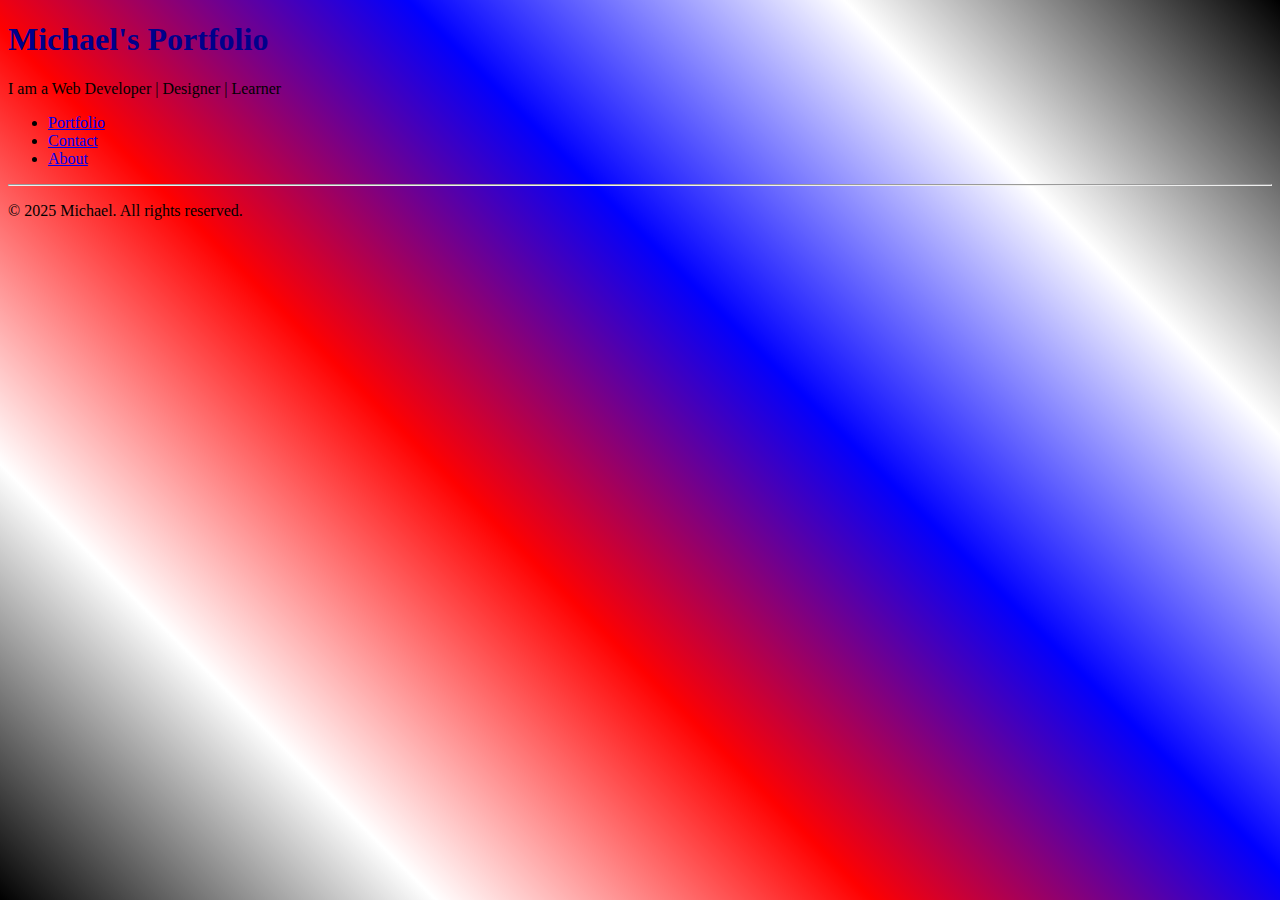
==== index.html @ f80fe514 "Add files via upload" ====
<!DOCTYPE html>
<html lang="en">
<head>
    <title>My Portfolio</title>
    <style>
        body{
            background: linear-gradient(45deg,black,white,red,blue,white,black);
            background-attachment: fixed;
        }
    </style>
</head>
<body>
    <header>
        <h1 style="color: darkblue;">Michael's Portfolio</h1>
        <p>I am a Web Developer | Designer | Learner</p>
    </header>
    
    <nav>
        <ul>
            <li><a href="portfolio.html">Portfolio</a></li>
            <li><a href="contact.html">Contact</a></li>
            <li><a href="about.html">About</a></li>
           
        </ul>
    </nav><hr/>
     
    <footer>
        <p>&copy; 2025 Michael. All rights reserved.</p>
    </footer>
</body>
</html>
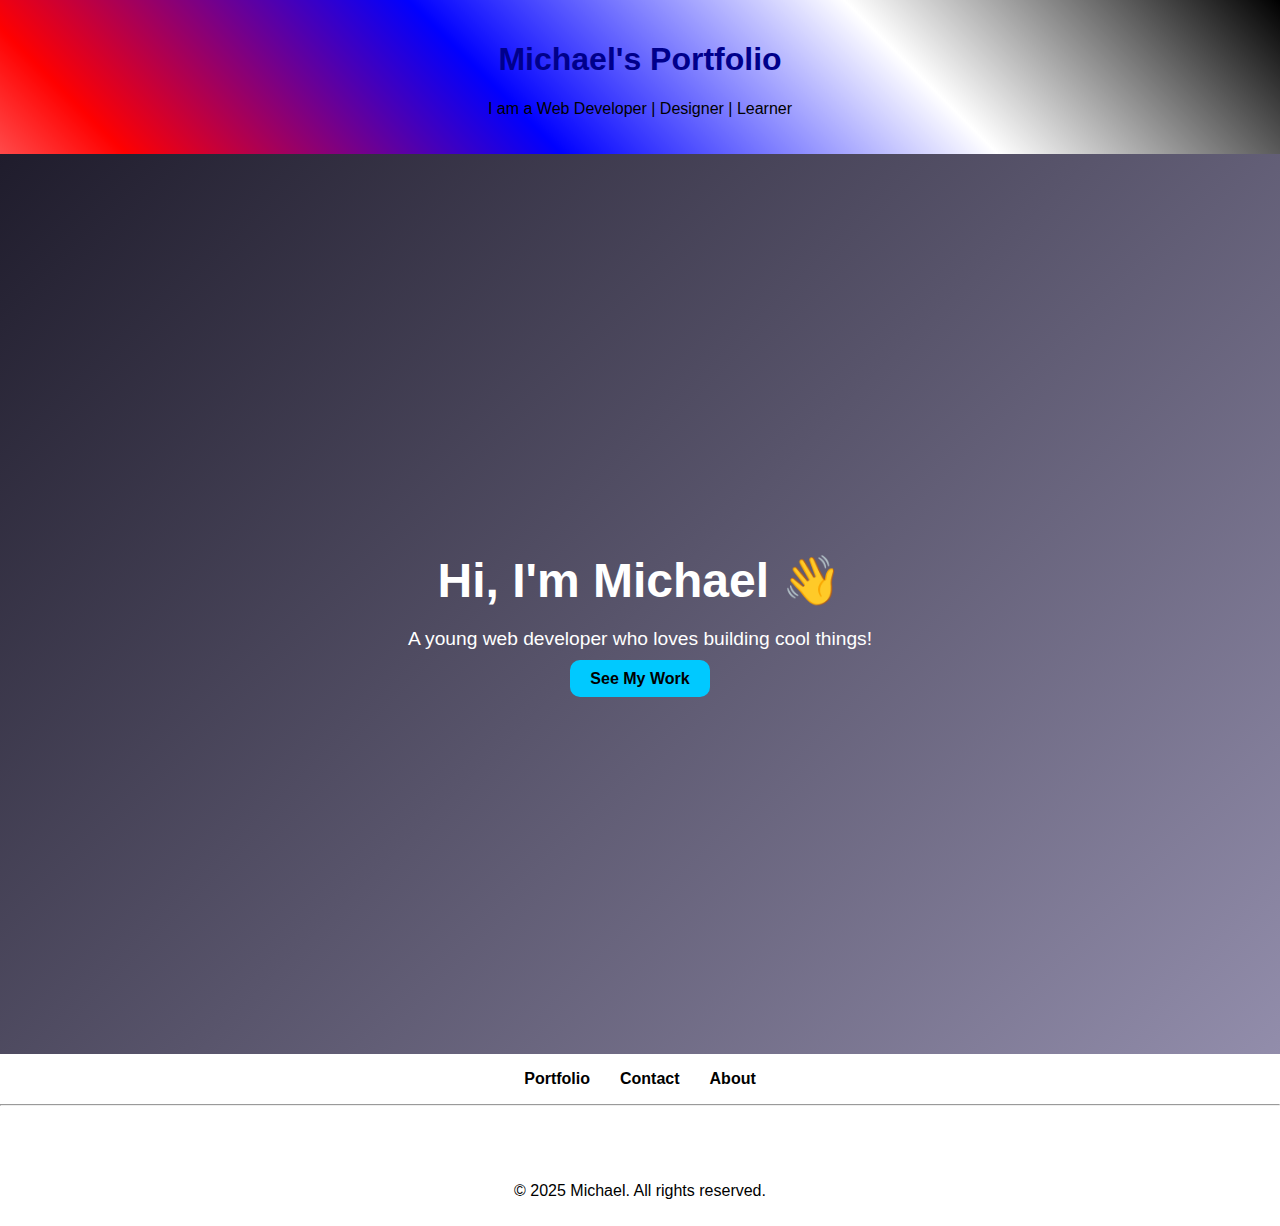
==== commit 0db11419: "Add files via upload" ====
--- a/index.html
+++ b/index.html
@@ -3,9 +3,71 @@
 <head>
     <title>My Portfolio</title>
     <style>
-        body{
-            background: linear-gradient(45deg,black,white,red,blue,white,black);
+        body {
+            background: linear-gradient(45deg, black, white, red, blue, white, black);
             background-attachment: fixed;
+            margin: 0;
+            font-family: Arial, sans-serif;
+        }
+
+        header {
+            text-align: center;
+            padding: 20px;
+        }
+
+        nav ul {
+            display: flex;
+            justify-content: center;
+            gap: 30px;
+            list-style: none;
+            padding: 0;
+        }
+
+        nav ul li a {
+            text-decoration: none;
+            font-weight: bold;
+            color: black;
+        }
+
+        .welcome-section {
+            height: 100vh;
+            background: linear-gradient(135deg, #1f1c2c, #928dab);
+            display: flex;
+            justify-content: center;
+            align-items: center;
+            color: #fff;
+            text-align: center;
+            padding: 0 20px;
+        }
+
+        .welcome-content h1 {
+            font-size: 3rem;
+            margin-bottom: 10px;
+        }
+
+        .welcome-content p {
+            font-size: 1.2rem;
+            margin-bottom: 20px;
+        }
+
+        .cta-button {
+            padding: 10px 20px;
+            background: #00c9ff;
+            color: #000;
+            text-decoration: none;
+            font-weight: bold;
+            border-radius: 10px;
+            transition: 0.3s;
+        }
+
+        .cta-button:hover {
+            background: #92fe9d;
+        }
+
+        footer {
+            text-align: center;
+            padding: 10px;
+            margin-top: 50px;
         }
     </style>
 </head>
@@ -14,18 +76,27 @@
         <h1 style="color: darkblue;">Michael's Portfolio</h1>
         <p>I am a Web Developer | Designer | Learner</p>
     </header>
-    
+
+    <!-- Welcome Section -->
+    <section class="welcome-section">
+        <div class="welcome-content">
+            <h1>Hi, I'm Michael 👋</h1>
+            <p>A young web developer who loves building cool things!</p>
+            <a href="portfolio.html" class="cta-button">See My Work</a>
+        </div>
+    </section>
+
     <nav>
         <ul>
             <li><a href="portfolio.html">Portfolio</a></li>
             <li><a href="contact.html">Contact</a></li>
             <li><a href="about.html">About</a></li>
-           
         </ul>
-    </nav><hr/>
-     
+    </nav>
+    <hr/>
+
     <footer>
         <p>&copy; 2025 Michael. All rights reserved.</p>
     </footer>
 </body>
-</html>+</html>
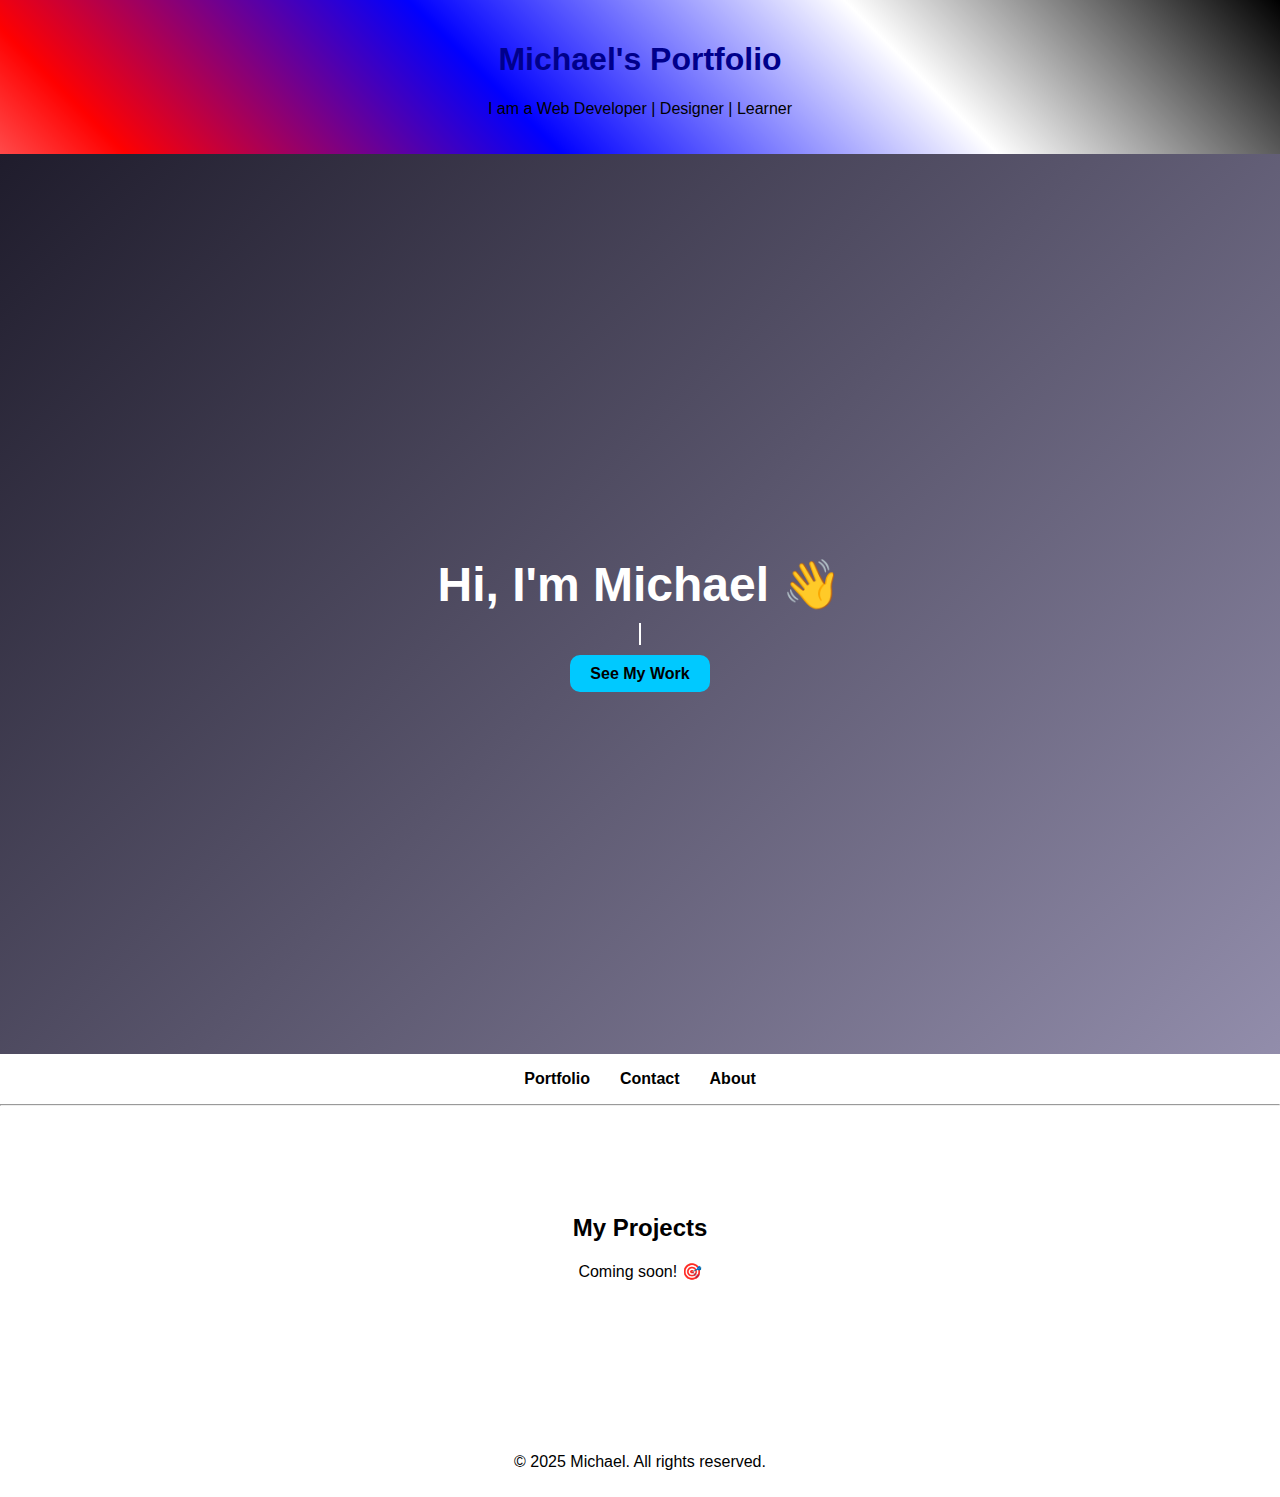
==== commit 4d73a744: "Add files via upload" ====
--- a/index.html
+++ b/index.html
@@ -8,6 +8,10 @@
             background-attachment: fixed;
             margin: 0;
             font-family: Arial, sans-serif;
+        }
+
+        html {
+            scroll-behavior: smooth;
         }
 
         header {
@@ -45,9 +49,23 @@
             margin-bottom: 10px;
         }
 
-        .welcome-content p {
+        .typing-text {
+            overflow: hidden;
+            border-right: 2px solid white;
+            white-space: nowrap;
+            animation: typing 4s steps(40, end), blink 0.75s step-end infinite;
+            width: 0;
+            margin: 0 auto 20px;
             font-size: 1.2rem;
-            margin-bottom: 20px;
+        }
+
+        @keyframes typing {
+            from { width: 0 }
+            to { width: 100% }
+        }
+
+        @keyframes blink {
+            50% { border-color: transparent }
         }
 
         .cta-button {
@@ -62,6 +80,11 @@
 
         .cta-button:hover {
             background: #92fe9d;
+        }
+
+        #portfolio {
+            text-align: center;
+            padding: 80px 20px;
         }
 
         footer {
@@ -81,8 +104,8 @@
     <section class="welcome-section">
         <div class="welcome-content">
             <h1>Hi, I'm Michael 👋</h1>
-            <p>A young web developer who loves building cool things!</p>
-            <a href="portfolio.html" class="cta-button">See My Work</a>
+            <p class="typing-text">A young web developer who loves building cool things!</p>
+            <a href="#portfolio" class="cta-button">See My Work</a>
         </div>
     </section>
 
@@ -95,8 +118,15 @@
     </nav>
     <hr/>
 
+    <!-- Portfolio Section -->
+    <section id="portfolio">
+        <h2>My Projects</h2>
+        <p>Coming soon! 🎯</p>
+    </section>
+
     <footer>
         <p>&copy; 2025 Michael. All rights reserved.</p>
     </footer>
 </body>
 </html>
+
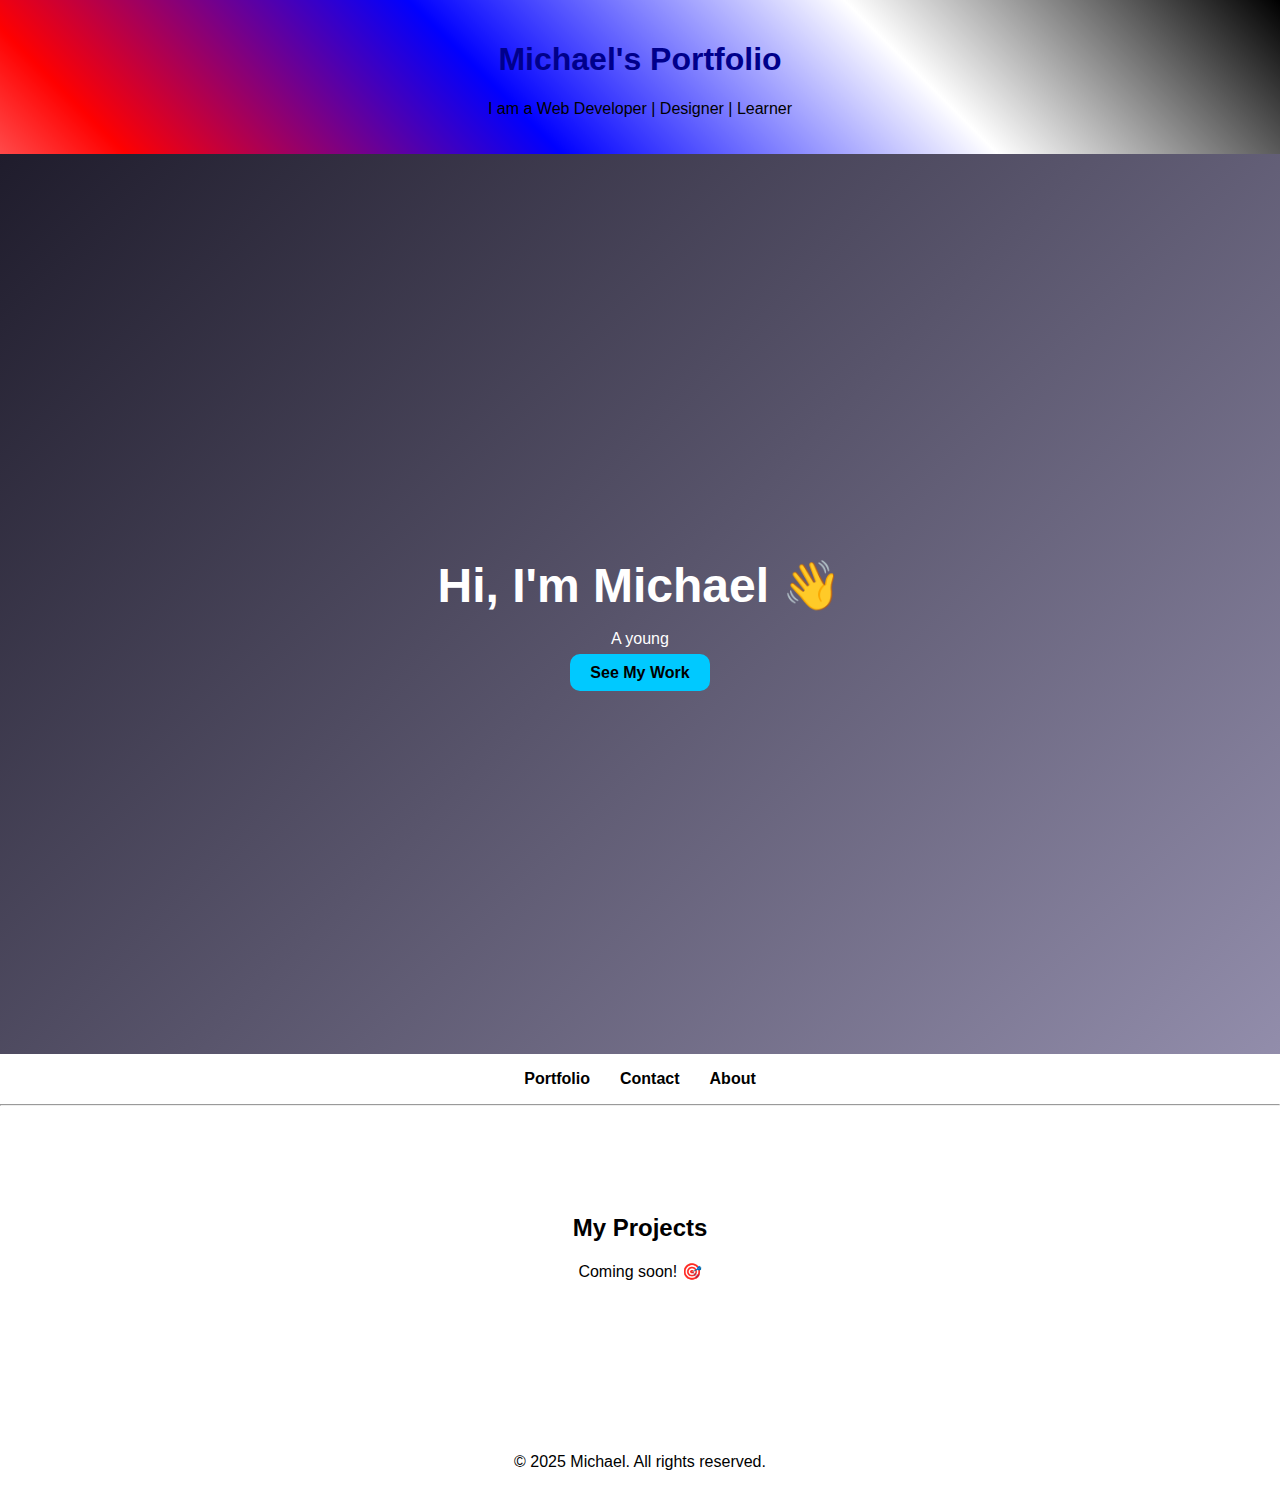
==== commit 9fbcb607: "Add files via upload" ====
--- a/index.html
+++ b/index.html
@@ -104,7 +104,7 @@
     <section class="welcome-section">
         <div class="welcome-content">
             <h1>Hi, I'm Michael 👋</h1>
-            <p class="typing-text">A young web developer who loves building cool things!</p>
+            <p id="typing-text"></p>
             <a href="#portfolio" class="cta-button">See My Work</a>
         </div>
     </section>
@@ -128,5 +128,27 @@
         <p>&copy; 2025 Michael. All rights reserved.</p>
     </footer>
 </body>
+<script>
+    const text = "A young web developer who loves building cool things!";
+    const typingElement = document.getElementById("typing-text");
+  
+    let index = 0;
+  
+    function type() {
+      if (index < text.length) {
+        typingElement.textContent += text.charAt(index);
+        index++;
+        setTimeout(type, 100);
+      } else {
+        setTimeout(() => {
+          typingElement.textContent = "";
+          index = 0;
+          type();
+        }, 2000); // Wait 2 seconds before repeating
+      }
+    }
+  
+    type();
+  </script>  
 </html>
 
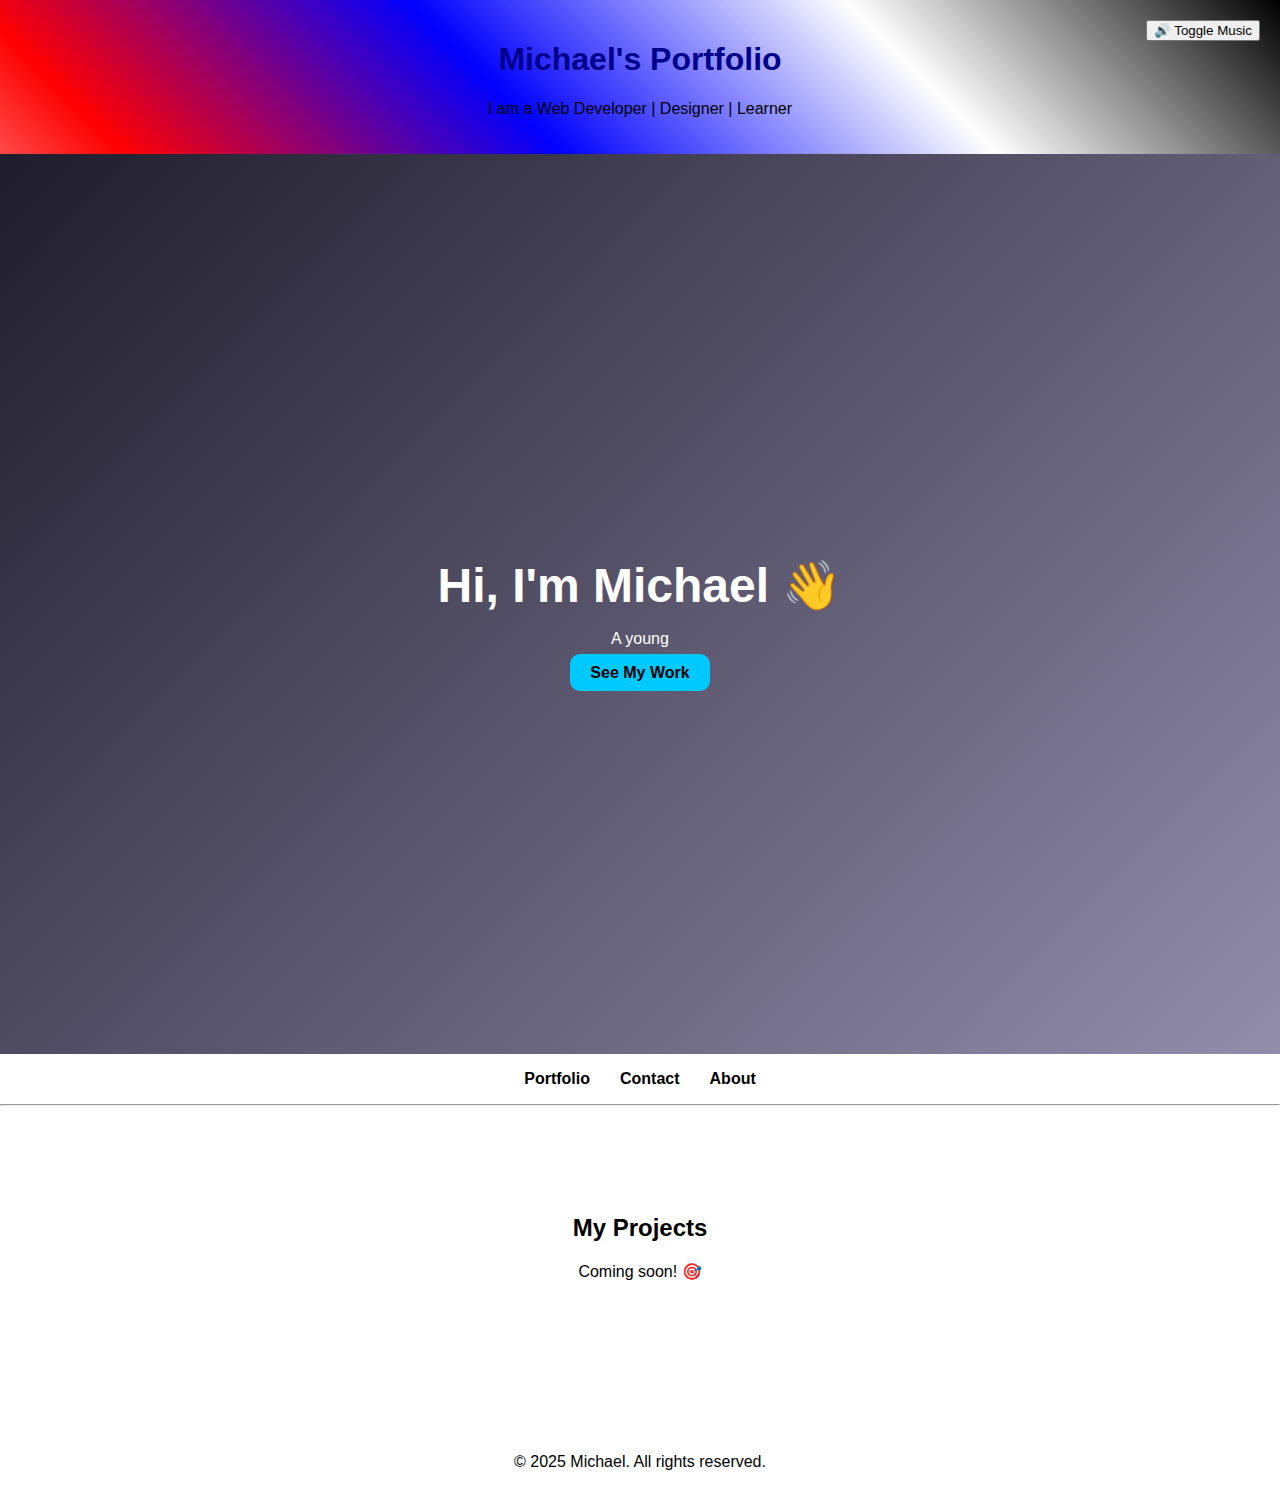
==== commit c26842e7: "Add files via upload" ====
--- a/index.html
+++ b/index.html
@@ -96,6 +96,9 @@
 </head>
 <body>
     <header>
+        <audio id="bg-music" src="Trippie-Redd-Blast-Off-feat-Juice-WRLD--Internet-Money.mp3" loop></audio>
+<button onclick="toggleMusic()" style="position: fixed; top: 20px; right: 20px; z-index: 1000;">🔊 Toggle Music</button>
+
         <h1 style="color: darkblue;">Michael's Portfolio</h1>
         <p>I am a Web Developer | Designer | Learner</p>
     </header>
@@ -129,6 +132,20 @@
     </footer>
 </body>
 <script>
+    let musicPlaying = false;
+    const bgMusic = document.getElementById("bg-music");
+  
+    function toggleMusic() {
+      if (musicPlaying) {
+        bgMusic.pause();
+      } else {
+        bgMusic.play();
+      }
+      musicPlaying = !musicPlaying;
+    }
+  </script>
+  
+<script>
     const text = "A young web developer who loves building cool things!";
     const typingElement = document.getElementById("typing-text");
   
